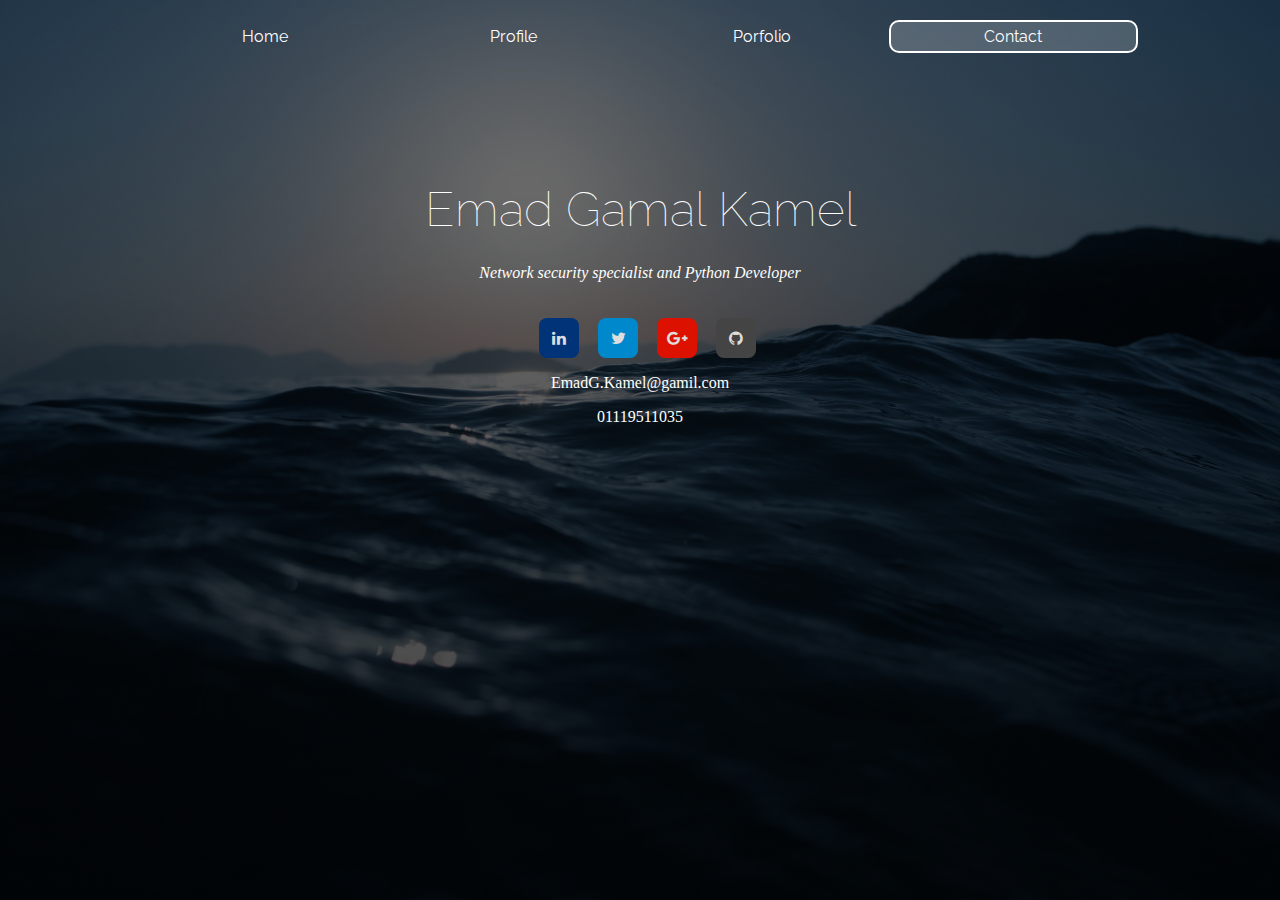
==== contact.html @ 4c91bb44 "add contact and profile" ====
<!DOCTYPE html>
<html lang="en" dir="ltr">
    <head>
        <meta charset="utf-8">
        <meta name="viewport" content="width=device-width, initial-scale=1, shrink-to-fit=no">
        <link href="https://fonts.googleapis.com/css?family=Raleway:200,100,400" rel="stylesheet" type="text/css" />
        <link rel='icon' type='image/jpg' href='images/favicon.ico' />

        <link rel="stylesheet" href="https://cdnjs.cloudflare.com/ajax/libs/font-awesome/4.7.0/css/font-awesome.min.css">
        <link rel="stylesheet" href="css/contact.css">
        <title>Contact Me</title>
    </head>
    <body>
        <nav>
          <a href="index.html">Home</a>
          <a href="profile.html">Profile</a>
          <a href="#">Porfolio</a>
          <a href="contact.html" class="active">Contact</a>
        </nav>
        <br>
        <h1>Emad Gamal Kamel</h1>
        <i>Network security specialist and Python Developer</i>
        <a href="#" class="fa fa-linkedin"></a>
        <a href="#" class="fa fa-twitter"></a>
        <a href="#" class="fa fa-google-plus"></a>
        <a href="#" class="fa fa-github"></a>
        <!-- <a href="#" class="fa fa-codepen"></a> -->
        <p>EmadG.Kamel@gamil.com</p>
        <p>01119511035</p>
    </body>
</html>
---- css/contact.css ----
html {
    height: 100%;
    background: linear-gradient(rgba(0, 0, 0, 0.55), rgba(0, 0, 0, 0.75)),
    rgba(0,0,0,0.55) url('../images/sun.jpg') no-repeat center;
    background-size: cover;

}
body {
  text-align: center;
  color: #fff;
}
nav {
  text-align: center;
  margin: 20px;
  font-size: 17px;
  font-family: 'Raleway', sans-serif;
  overflow: hidden;
}

nav a {
  display: inline-block;
  width: 20%;
  font-size: 16px;
  padding: 5px 0;
  color: white;
  text-decoration: none;
}
nav a:hover {
    border: 2px solid white ;
    border-radius: 10px;
    background: rgba(255, 255, 255, 0.2);

}
.active {
    border: 2px solid white ;
    border-radius: 10px;
    background: rgba(255, 255, 255, 0.2);
}
/***********************************************************/
h1 {
  width: 100%;
  margin: 10vh 0 3vh 0;
  font-family: 'Raleway', sans-serif;
  font-weight: 100;
  font-size: 3em
}

i {
  display: block;
  width: 100%;
  margin-bottom: 4vh
}

.fa {
  display: inline-block;
  background: #037;
  color: #ddd;
  text-decoration: none;
  padding-top: 12px;
  width: 40px;
  height: 40px;
  text-align: center;
  border-radius: 20%;
  box-sizing: border-box;
  margin-left: 15px;
  box-shadow: 0 -50px 0 0 rgba(0, 0, 0, 0) inset;
  transition: all 0.4s;
}

.fa:hover {
  color: #fff;
  box-shadow: 0 -50px 0 0 rgba(0, 0, 0, 0.5) inset
}

.fa:nth-of-type(2) {
  background: #08c
}

.fa:nth-of-type(3) {
  background: #d10
}

.fa:nth-of-type(4) {
  background: #444
}

.fa:nth-of-type(5) {
  background: #eb0
}
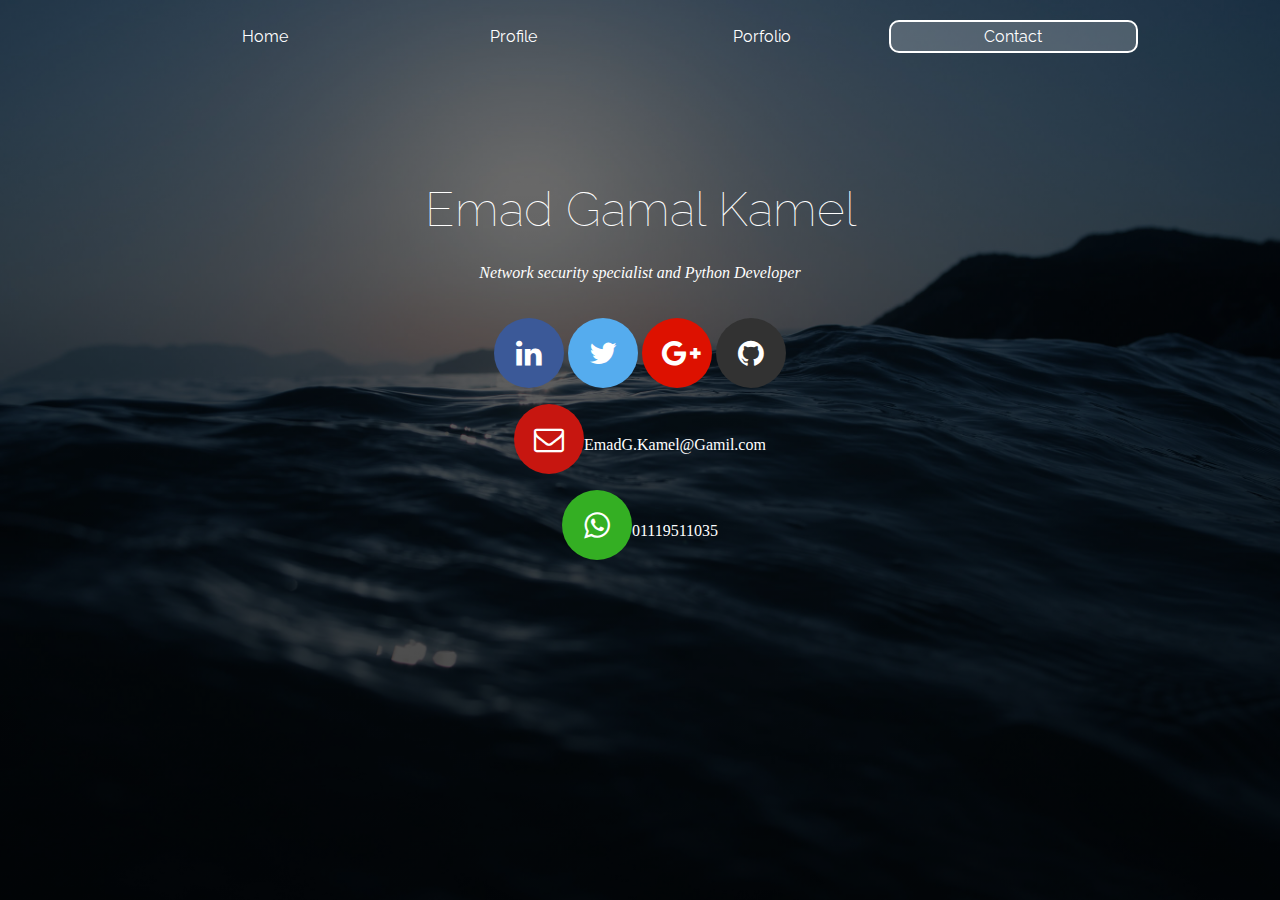
==== commit 2ef27372: "refactor contact page" ====
--- a/contact.html
+++ b/contact.html
@@ -6,6 +6,7 @@
         <link href="https://fonts.googleapis.com/css?family=Raleway:200,100,400" rel="stylesheet" type="text/css" />
         <link rel='icon' type='image/jpg' href='images/favicon.ico' />
 
+        <link rel="stylesheet" href="https://fonts.googleapis.com/icon?family=Material+Icons">
         <link rel="stylesheet" href="https://cdnjs.cloudflare.com/ajax/libs/font-awesome/4.7.0/css/font-awesome.min.css">
         <link rel="stylesheet" href="css/contact.css">
         <title>Contact Me</title>
@@ -20,12 +21,11 @@
         <br>
         <h1>Emad Gamal Kamel</h1>
         <i>Network security specialist and Python Developer</i>
-        <a href="#" class="fa fa-linkedin"></a>
+        <a href="https://www.linkedin.com/in/emad-kamel-5709a3147/" class="fa fa-linkedin"></a>
         <a href="#" class="fa fa-twitter"></a>
-        <a href="#" class="fa fa-google-plus"></a>
-        <a href="#" class="fa fa-github"></a>
-        <!-- <a href="#" class="fa fa-codepen"></a> -->
-        <p>EmadG.Kamel@gamil.com</p>
-        <p>01119511035</p>
+        <a href="https://plus.google.com/107858560640141117865" class="fa fa-google-plus"></a>
+        <a href="https://github.com/EmadGKamel" class="fa fa-github"></a>
+        <p><a href="#" class="fa fa-envelope-o"></a>EmadG.Kamel@Gamil.com</p>
+        <p><a href="#" class="fa fa-whatsapp"></a>01119511035</p>
     </body>
 </html>
--- a/css/contact.css
+++ b/css/contact.css
@@ -50,7 +50,42 @@
   width: 100%;
   margin-bottom: 4vh
 }
-
+.fa {
+    padding: 20px;
+    font-size: 30px;
+    width: 30px;
+    text-align: center;
+    text-decoration: none;
+    border-radius: 50%;
+}
+.fa:hover {
+    opacity: 0.7;
+}
+.fa-linkedin {
+    background: #3B5998;
+    color: white;
+}
+.fa-twitter {
+    background: #55ACEE;
+    color: white;
+}
+.fa-google-plus {
+    background: #d10;
+    color: white; /* #eb0 */
+}
+.fa-github {
+    background: #323232;
+    color: white;
+}
+.fa-whatsapp {
+    background: #34af23;
+    color: white;
+}
+.fa-envelope-o {
+  background: #c71610;
+  color: white;
+}
+/*
 .fa {
   display: inline-block;
   background: #037;
@@ -66,24 +101,4 @@
   box-shadow: 0 -50px 0 0 rgba(0, 0, 0, 0) inset;
   transition: all 0.4s;
 }
-
-.fa:hover {
-  color: #fff;
-  box-shadow: 0 -50px 0 0 rgba(0, 0, 0, 0.5) inset
-}
-
-.fa:nth-of-type(2) {
-  background: #08c
-}
-
-.fa:nth-of-type(3) {
-  background: #d10
-}
-
-.fa:nth-of-type(4) {
-  background: #444
-}
-
-.fa:nth-of-type(5) {
-  background: #eb0
-}
+*/
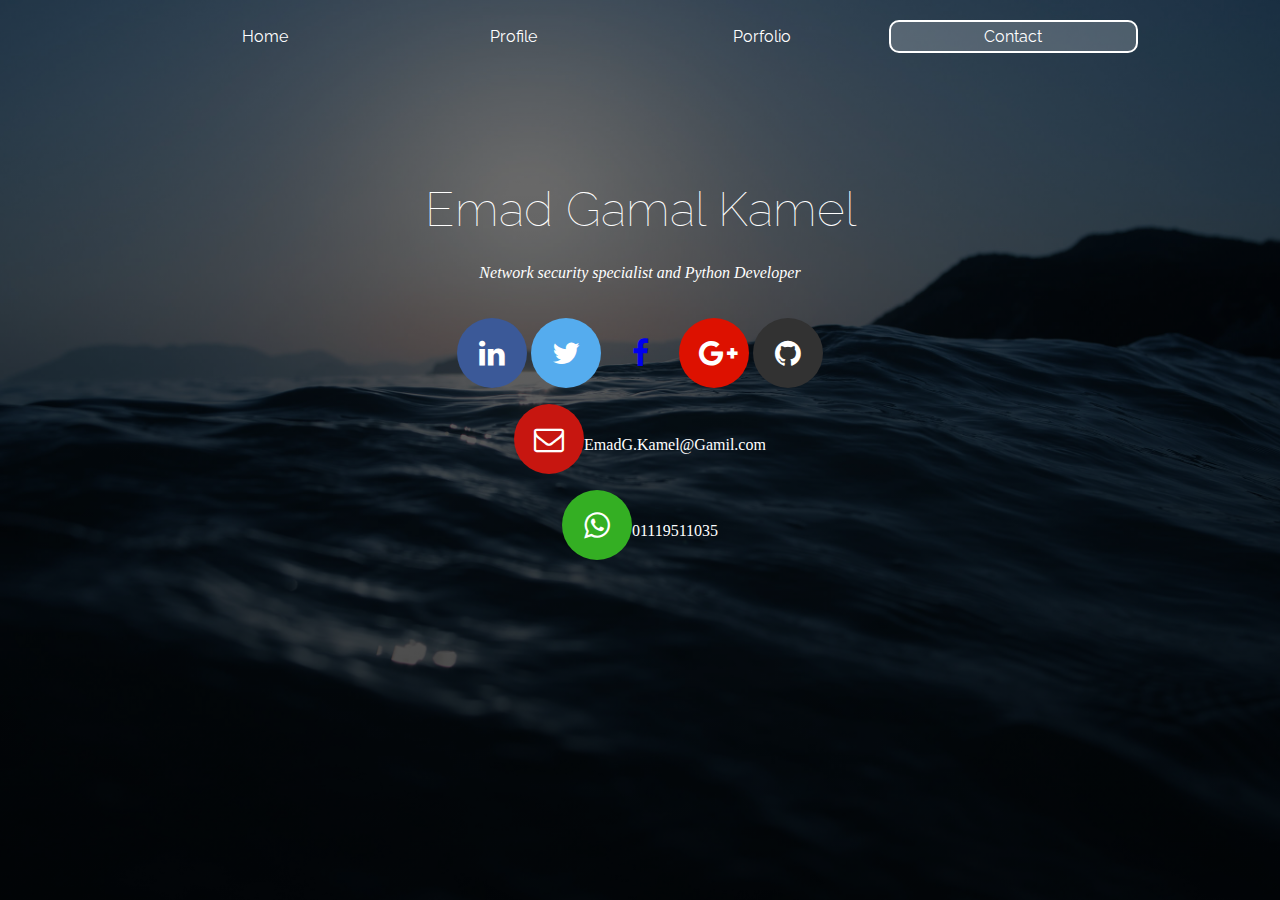
==== commit b915c392: "Update contact.html" ====
--- a/contact.html
+++ b/contact.html
@@ -22,7 +22,8 @@
         <h1>Emad Gamal Kamel</h1>
         <i>Network security specialist and Python Developer</i>
         <a href="https://www.linkedin.com/in/emad-kamel-5709a3147/" class="fa fa-linkedin"></a>
-        <a href="#" class="fa fa-twitter"></a>
+        <a href="https://twitter.com/EmadGKamel" class="fa fa-twitter"></a>
+        <a href="https://fb.com/EmadG.Kamel235" class="fa fa-facebook"></a>
         <a href="https://plus.google.com/107858560640141117865" class="fa fa-google-plus"></a>
         <a href="https://github.com/EmadGKamel" class="fa fa-github"></a>
         <p><a href="#" class="fa fa-envelope-o"></a>EmadG.Kamel@Gamil.com</p>
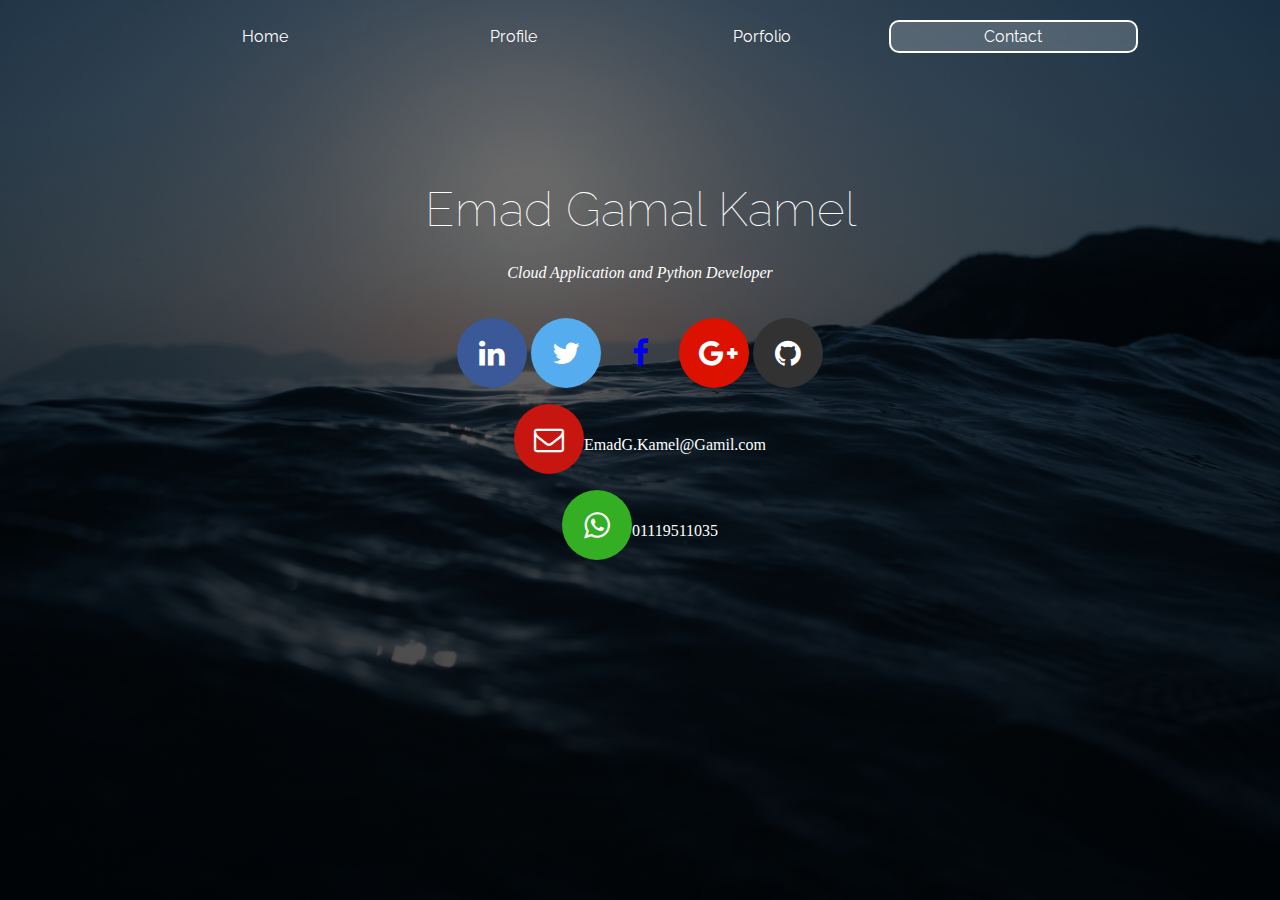
==== commit 645abf4f: "Update contact.html" ====
--- a/contact.html
+++ b/contact.html
@@ -20,10 +20,10 @@
         </nav>
         <br>
         <h1>Emad Gamal Kamel</h1>
-        <i>Network security specialist and Python Developer</i>
+        <i>Cloud Application and Python Developer</i>
         <a href="https://www.linkedin.com/in/emad-kamel-5709a3147/" class="fa fa-linkedin"></a>
         <a href="https://twitter.com/EmadGKamel" class="fa fa-twitter"></a>
-        <a href="https://fb.com/EmadG.Kamel235" class="fa fa-facebook"></a>
+        <a href="https://fb.com/EmadG.Kamel235" class="fa fa-facebook-f"></a>
         <a href="https://plus.google.com/107858560640141117865" class="fa fa-google-plus"></a>
         <a href="https://github.com/EmadGKamel" class="fa fa-github"></a>
         <p><a href="#" class="fa fa-envelope-o"></a>EmadG.Kamel@Gamil.com</p>
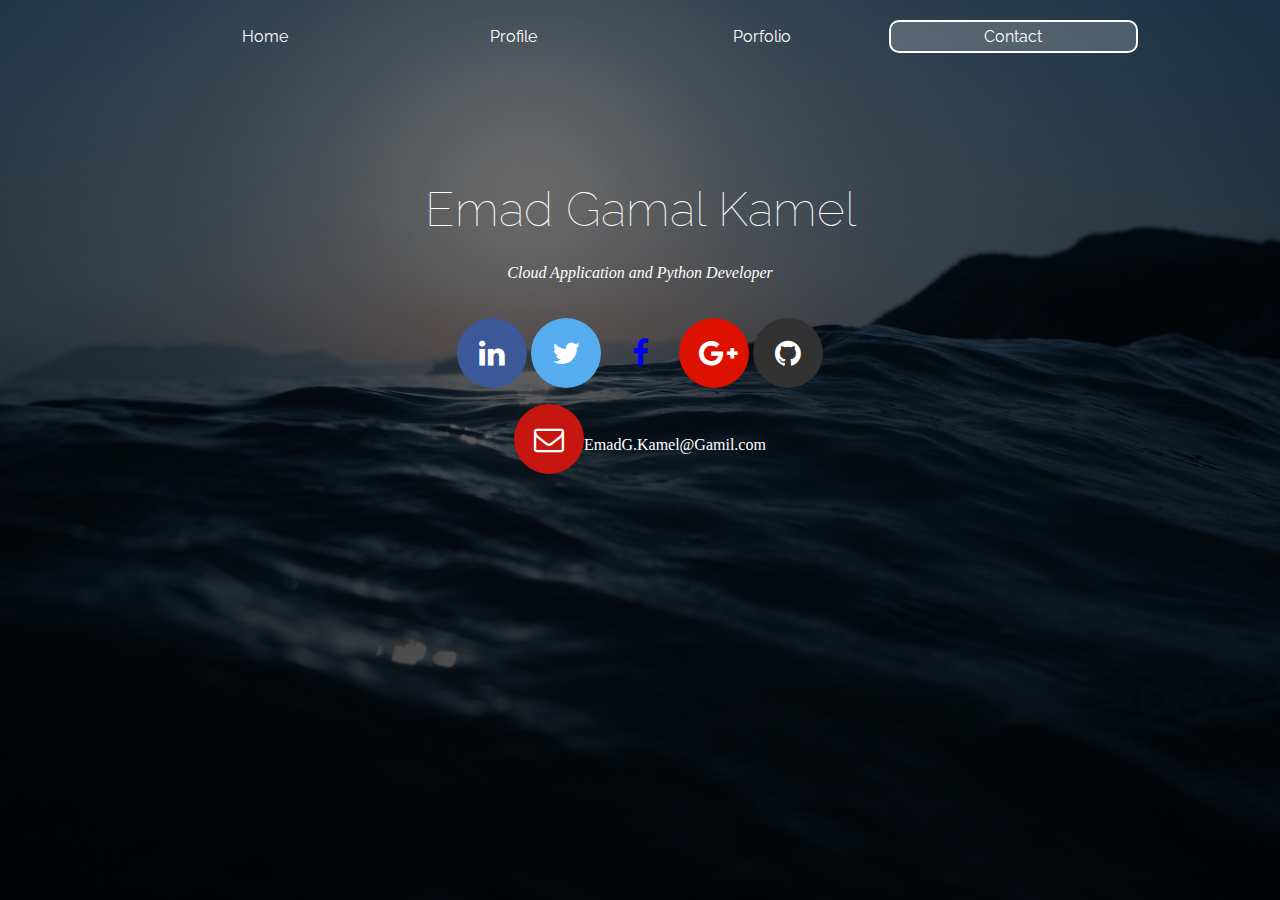
==== commit cb11c46a: "Update contact.html" ====
--- a/contact.html
+++ b/contact.html
@@ -21,12 +21,12 @@
         <br>
         <h1>Emad Gamal Kamel</h1>
         <i>Cloud Application and Python Developer</i>
-        <a href="https://www.linkedin.com/in/emad-kamel-5709a3147/" class="fa fa-linkedin"></a>
+        <a href="https://www.linkedin.com/in/EmadGKamel/" class="fa fa-linkedin"></a>
         <a href="https://twitter.com/EmadGKamel" class="fa fa-twitter"></a>
         <a href="https://fb.com/EmadG.Kamel235" class="fa fa-facebook-f"></a>
         <a href="https://plus.google.com/107858560640141117865" class="fa fa-google-plus"></a>
         <a href="https://github.com/EmadGKamel" class="fa fa-github"></a>
         <p><a href="#" class="fa fa-envelope-o"></a>EmadG.Kamel@Gamil.com</p>
-        <p><a href="#" class="fa fa-whatsapp"></a>01119511035</p>
+<!--         <p><a href="#" class="fa fa-whatsapp"></a>01119511035</p> -->
     </body>
 </html>
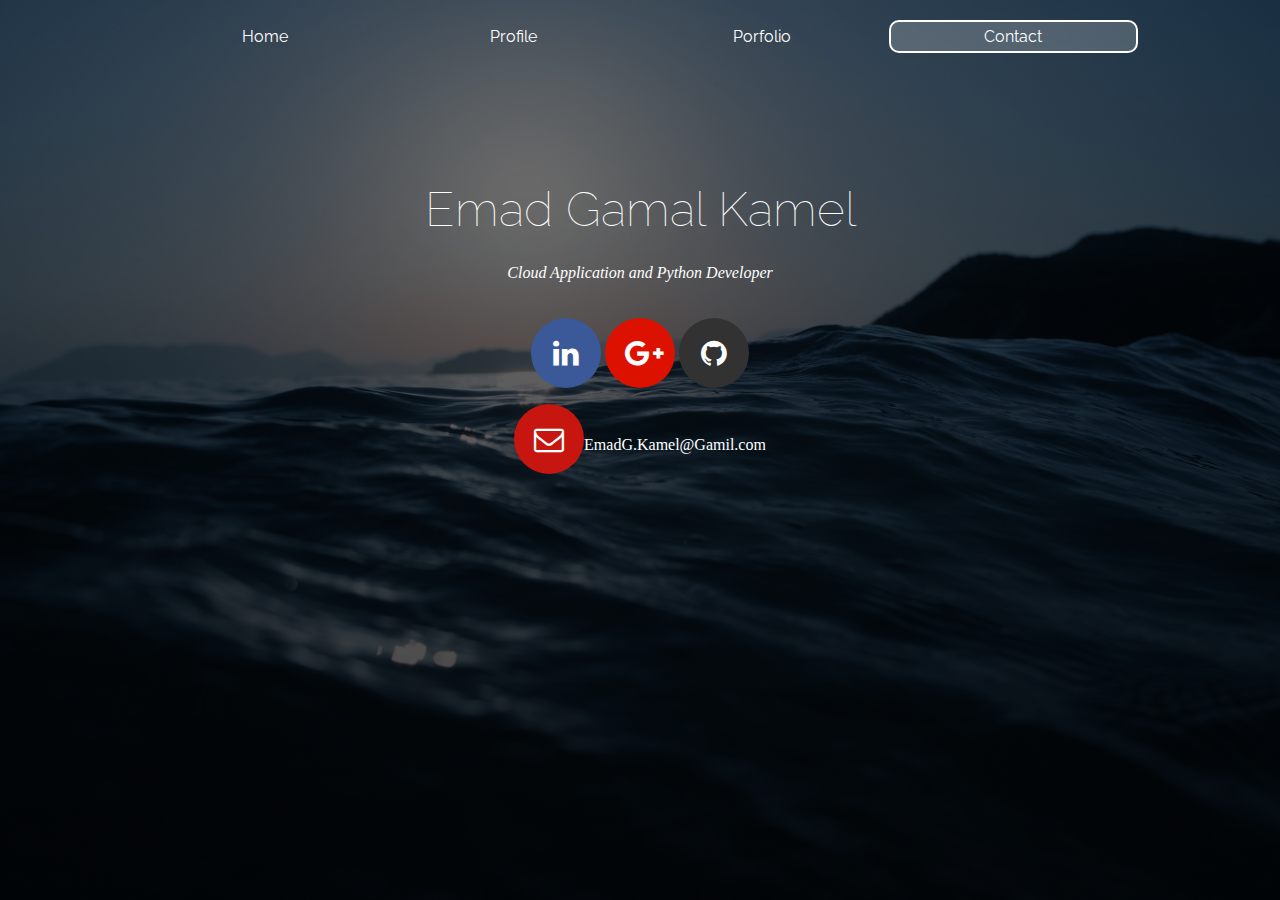
==== commit 997c110c: "Update contact.html" ====
--- a/contact.html
+++ b/contact.html
@@ -22,8 +22,6 @@
         <h1>Emad Gamal Kamel</h1>
         <i>Cloud Application and Python Developer</i>
         <a href="https://www.linkedin.com/in/EmadGKamel/" class="fa fa-linkedin"></a>
-        <a href="https://twitter.com/EmadGKamel" class="fa fa-twitter"></a>
-        <a href="https://fb.com/EmadG.Kamel235" class="fa fa-facebook-f"></a>
         <a href="https://plus.google.com/107858560640141117865" class="fa fa-google-plus"></a>
         <a href="https://github.com/EmadGKamel" class="fa fa-github"></a>
         <p><a href="#" class="fa fa-envelope-o"></a>EmadG.Kamel@Gamil.com</p>
